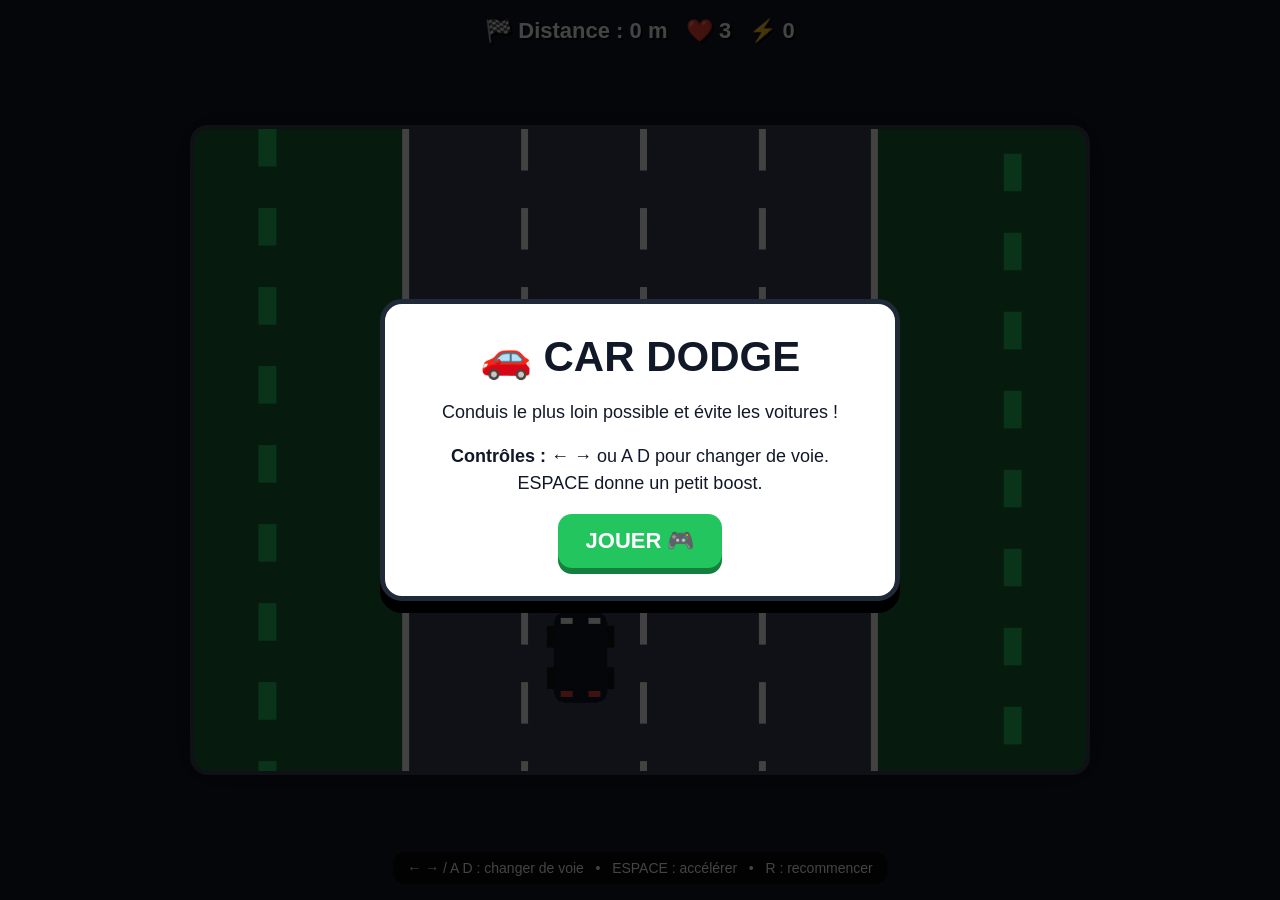
==== jeux/car-dodge/index.html @ 8bfec72a "Add files via upload" ====
<!DOCTYPE html>
<html lang="fr">
<head>
<meta charset="UTF-8">
<meta name="viewport" content="width=device-width,initial-scale=1.0">
<title>Car Dodge 🚗</title>
<style>
*{box-sizing:border-box}
html,body{margin:0;width:100%;height:100%;overflow:hidden;background:#111827;font-family:Arial,sans-serif;color:white}
body{display:flex;align-items:center;justify-content:center}
#wrap{position:relative;width:100vw;height:100vh;overflow:hidden;background:#111827;display:flex;align-items:center;justify-content:center}
canvas{display:block;width:min(92vw,900px);height:min(90vh,650px);background:#222;border:4px solid #374151;border-radius:18px;box-shadow:0 0 35px #0009}
#hud{position:absolute;top:18px;left:50%;transform:translateX(-50%);font-size:22px;font-weight:900;text-shadow:2px 2px #000;z-index:2;white-space:nowrap}
#help{position:absolute;bottom:16px;left:50%;transform:translateX(-50%);background:#000a;padding:8px 14px;border-radius:12px;font-size:14px;text-align:center;z-index:2}
.overlay{position:absolute;inset:0;display:flex;align-items:center;justify-content:center;background:#000b;z-index:5}
.panel{background:#fff;color:#111827;border:5px solid #1f2937;border-radius:22px;padding:28px;max-width:520px;text-align:center;box-shadow:0 12px 0 #000}
h1{margin:0 0 12px;font-size:42px}
p{font-size:18px;line-height:1.45}
button{border:0;border-radius:14px;background:#22c55e;color:white;font-size:22px;font-weight:900;padding:14px 28px;cursor:pointer;box-shadow:0 6px 0 #15803d}
button:active{transform:translateY(5px);box-shadow:0 1px 0 #15803d}
.hidden{display:none!important}
</style>
</head>
<body>
<div id="wrap">
<canvas id="game" width="900" height="650"></canvas>
<div id="hud">🏁 Distance : 0 m &nbsp; ❤️ 3 &nbsp; ⚡ 0</div>
<div id="help">← → / A D : changer de voie &nbsp; • &nbsp; ESPACE : accélérer &nbsp; • &nbsp; R : recommencer</div>

<div id="start" class="overlay">
  <div class="panel">
    <h1>🚗 CAR DODGE</h1>
    <p>Conduis le plus loin possible et évite les voitures !</p>
    <p><b>Contrôles :</b> ← → ou A D pour changer de voie. ESPACE donne un petit boost.</p>
    <button id="play">JOUER 🎮</button>
  </div>
</div>

<div id="gameOver" class="overlay hidden">
  <div class="panel">
    <h1>💥 ACCIDENT !</h1>
    <p id="finalText"></p>
    <button id="again">REJOUER 🔄</button>
  </div>
</div>
</div>

<script>
const canvas=document.getElementById("game");
const ctx=canvas.getContext("2d");
const W=900,H=650;

let keys={},playing=false,score=0,lives=3,speed=5,roadOffset=0,lastTime=0;
let spawnTimer=0,boost=0;
const road={x:210,w:480};
const lanes=[270,390,510,630];
const player={lane:1,x:lanes[1],y:535,w:54,h:92,targetX:lanes[1]};
let cars=[];

document.addEventListener("keydown",e=>{
  const k=e.key.toLowerCase();
  keys[k]=true;
  if(["arrowleft","arrowright"," "].includes(k)) e.preventDefault();

  if(!playing)return;

  if((k==="arrowleft"||k==="a") && player.targetX===player.x){
    const i=lanes.indexOf(player.x);
    if(i>0) player.targetX=lanes[i-1];
  }
  if((k==="arrowright"||k==="d") && player.targetX===player.x){
    const i=lanes.indexOf(player.x);
    if(i<lanes.length-1) player.targetX=lanes[i+1];
  }
  if(k==="r") resetGame();
});
document.addEventListener("keyup",e=>keys[e.key.toLowerCase()]=false);

function resetGame(){
  score=0;lives=3;speed=5;roadOffset=0;spawnTimer=0;boost=0;cars=[];
  player.lane=1;player.x=lanes[1];player.targetX=lanes[1];
  playing=true;
  document.getElementById("gameOver").classList.add("hidden");
  updateHud();
}

function updateHud(){
  document.getElementById("hud").innerHTML=
    `🏁 Distance : ${Math.floor(score)} m &nbsp; ❤️ ${lives} &nbsp; ⚡ ${Math.floor(boost)}`;
}

function spawnCar(){
  const lane=Math.floor(Math.random()*lanes.length);
  const colors=["#ef4444","#3b82f6","#f59e0b","#a855f7","#14b8a6"];
  cars.push({
    x:lanes[lane],y:-120,w:54,h:92,
    speed:speed*(0.75+Math.random()*0.35),
    color:colors[Math.floor(Math.random()*colors.length)]
  });
}

function hit(a,b){
  return a.x-a.w/2 < b.x+b.w/2 &&
         a.x+a.w/2 > b.x-b.w/2 &&
         a.y < b.y+b.h/2 &&
         a.y+a.h/2 > b.y-b.h/2;
}

function update(dt){
  if(!playing)return;

  const boosting=keys[" "]&&boost>0;
  if(boosting)boost=Math.max(0,boost-dt*18);

  const moveSpeed=0.22*dt;
  player.x+=(player.targetX-player.x)*moveSpeed;

  const roadSpeed=(speed+(boosting?4:0))*dt;
  roadOffset=(roadOffset+roadSpeed)%80;

  score+=dt*0.045*(speed+(boosting?4:0));
  speed=Math.min(13,5+score/250);

  spawnTimer+=dt;
  const interval=Math.max(430,1050-score*1.2);
  if(spawnTimer>interval){
    spawnTimer=0;
    spawnCar();
  }

  for(let i=cars.length-1;i>=0;i--){
    const car=cars[i];
    car.y+=car.speed*dt*0.06+roadSpeed*0.055;

    if(hit(
      {x:player.x,y:player.y,w:player.w-10,h:player.h-10},
      car
    )){
      cars.splice(i,1);
      lives--;
      player.targetX=lanes[Math.max(0,Math.min(3,lanes.indexOf(player.targetX)+
        (Math.random()<0.5?-1:1)))];
      boost=0;
      if(lives<=0){endGame();return;}
    }else if(car.y>H+150){
      cars.splice(i,1);
      boost=Math.min(100,boost+12);
    }
  }

  updateHud();
}

function drawCar(x,y,w,h,color,playerCar=false){
  ctx.save();
  ctx.translate(x,y);

  ctx.fillStyle="#111";
  ctx.fillRect(-w/2-7,-h/2+14,8,22);
  ctx.fillRect(w/2-1,-h/2+14,8,22);
  ctx.fillRect(-w/2-7,h/2-36,8,22);
  ctx.fillRect(w/2-1,h/2-36,8,22);

  ctx.fillStyle=color;
  ctx.roundRect(-w/2,-h/2,w,h,10);
  ctx.fill();

  ctx.fillStyle=playerCar?"#93c5fd":"#cbd5e1";
  ctx.roundRect(-w/2+9,-h/2+17,w-18,31,7);
  ctx.fill();

  ctx.fillStyle="#111827";
  ctx.roundRect(-w/2+12,-h/2+21,w-24,22,5);
  ctx.fill();

  ctx.fillStyle="#f8fafc";
  ctx.fillRect(-w/2+7,-h/2+6,12,6);
  ctx.fillRect(w/2-19,-h/2+6,12,6);

  ctx.fillStyle="#ef4444";
  ctx.fillRect(-w/2+7,h/2-12,12,6);
  ctx.fillRect(w/2-19,h/2-12,12,6);

  ctx.restore();
}

function draw(){
  ctx.clearRect(0,0,W,H);

  // herbe
  ctx.fillStyle="#166534";
  ctx.fillRect(0,0,W,H);

  // décor latéral
  for(let y=-80+(roadOffset%80);y<H;y+=80){
    ctx.fillStyle="#22c55e";
    ctx.fillRect(65,y,18,38);
    ctx.fillRect(817,y+25,18,38);
  }

  // route
  ctx.fillStyle="#374151";
  ctx.fillRect(road.x,0,road.w,H);

  // bandes extérieures
  ctx.fillStyle="#f8fafc";
  ctx.fillRect(road.x,0,7,H);
  ctx.fillRect(road.x+road.w-7,0,7,H);

  // lignes centrales
  ctx.fillStyle="#f8fafc";
  for(let x=road.x+120;x<road.x+road.w;x+=120){
    for(let y=-80+roadOffset;y<H;y+=80){
      ctx.fillRect(x,y,7,42);
    }
  }

  // voitures ennemies
  cars.forEach(c=>drawCar(c.x,c.y,c.w,c.h,c.color));

  // joueur
  drawCar(player.x,player.y,player.w,player.h,"#2563eb",true);

  // boost
  if(keys[" "]&&boost>0){
    ctx.fillStyle="#fbbf24";
    ctx.beginPath();
    ctx.moveTo(player.x-12,player.y+player.h/2);
    ctx.lineTo(player.x,player.y+player.h/2+38);
    ctx.lineTo(player.x+12,player.y+player.h/2);
    ctx.fill();
  }
}

function endGame(){
  playing=false;
  document.getElementById("finalText").textContent=
    `Distance parcourue : ${Math.floor(score)} m`;
  document.getElementById("gameOver").classList.remove("hidden");
}

document.getElementById("play").onclick=()=>{
  document.getElementById("start").classList.add("hidden");
  resetGame();
};
document.getElementById("again").onclick=resetGame;

function loop(t){
  const dt=Math.min(32,t-lastTime||16);
  lastTime=t;
  update(dt);
  draw();
  requestAnimationFrame(loop);
}
draw();
requestAnimationFrame(loop);
</script>
</body>
</html>
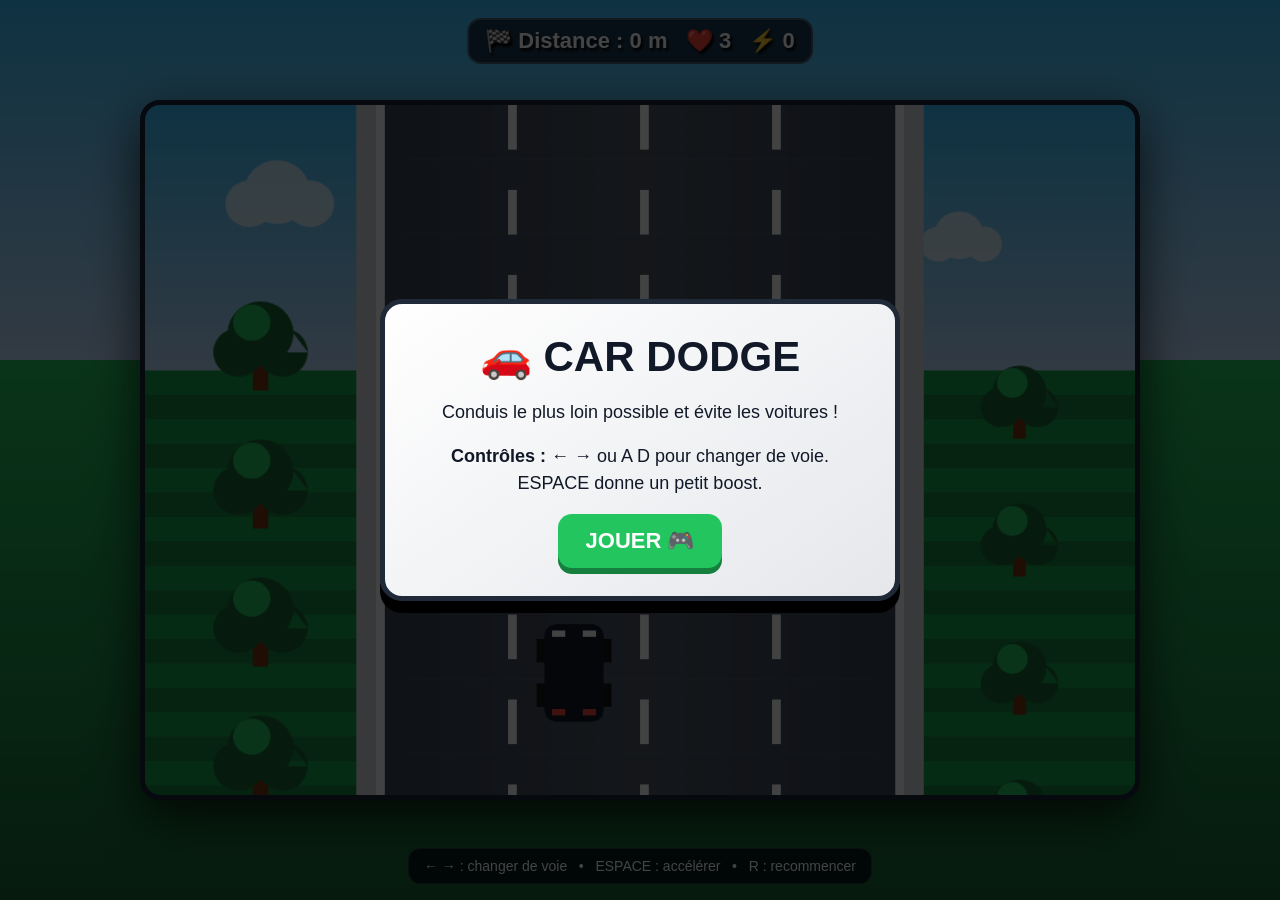
==== commit 5cf6aca7: "Update index.html" ====
--- a/jeux/car-dodge/index.html
+++ b/jeux/car-dodge/index.html
@@ -6,14 +6,14 @@
 <title>Car Dodge 🚗</title>
 <style>
 *{box-sizing:border-box}
-html,body{margin:0;width:100%;height:100%;overflow:hidden;background:#111827;font-family:Arial,sans-serif;color:white}
+html,body{margin:0;width:100%;height:100%;overflow:hidden;background:#07111f;font-family:Arial,sans-serif;color:white}
 body{display:flex;align-items:center;justify-content:center}
-#wrap{position:relative;width:100vw;height:100vh;overflow:hidden;background:#111827;display:flex;align-items:center;justify-content:center}
-canvas{display:block;width:min(92vw,900px);height:min(90vh,650px);background:#222;border:4px solid #374151;border-radius:18px;box-shadow:0 0 35px #0009}
-#hud{position:absolute;top:18px;left:50%;transform:translateX(-50%);font-size:22px;font-weight:900;text-shadow:2px 2px #000;z-index:2;white-space:nowrap}
-#help{position:absolute;bottom:16px;left:50%;transform:translateX(-50%);background:#000a;padding:8px 14px;border-radius:12px;font-size:14px;text-align:center;z-index:2}
+#wrap{position:relative;width:100vw;height:100vh;overflow:hidden;background:linear-gradient(#38bdf8 0%,#bfdbfe 40%,#22c55e 40%,#166534 100%);display:flex;align-items:center;justify-content:center}
+canvas{display:block;width:min(94vw,1000px);height:min(92vh,700px);background:#222;border:5px solid #172033;border-radius:20px;box-shadow:0 18px 50px #000b}
+#hud{position:absolute;top:18px;left:50%;transform:translateX(-50%);font-size:22px;font-weight:900;text-shadow:2px 3px 3px #000;z-index:2;white-space:nowrap;background:#0f172acc;padding:8px 16px;border-radius:14px;border:2px solid #ffffff33}
+#help{position:absolute;bottom:16px;left:50%;transform:translateX(-50%);background:#020617cc;padding:9px 15px;border-radius:12px;font-size:14px;text-align:center;z-index:2;border:1px solid #ffffff22}
 .overlay{position:absolute;inset:0;display:flex;align-items:center;justify-content:center;background:#000b;z-index:5}
-.panel{background:#fff;color:#111827;border:5px solid #1f2937;border-radius:22px;padding:28px;max-width:520px;text-align:center;box-shadow:0 12px 0 #000}
+.panel{background:linear-gradient(145deg,#fff,#e5e7eb);color:#111827;border:5px solid #1f2937;border-radius:22px;padding:28px;max-width:520px;text-align:center;box-shadow:0 12px 0 #000}
 h1{margin:0 0 12px;font-size:42px}
 p{font-size:18px;line-height:1.45}
 button{border:0;border-radius:14px;background:#22c55e;color:white;font-size:22px;font-weight:900;padding:14px 28px;cursor:pointer;box-shadow:0 6px 0 #15803d}
@@ -25,7 +25,7 @@
 <div id="wrap">
 <canvas id="game" width="900" height="650"></canvas>
 <div id="hud">🏁 Distance : 0 m &nbsp; ❤️ 3 &nbsp; ⚡ 0</div>
-<div id="help">← → / A D : changer de voie &nbsp; • &nbsp; ESPACE : accélérer &nbsp; • &nbsp; R : recommencer</div>
+<div id="help">← → : changer de voie &nbsp; • &nbsp; ESPACE : accélérer &nbsp; • &nbsp; R : recommencer</div>
 
 <div id="start" class="overlay">
   <div class="panel">
@@ -50,7 +50,7 @@
 const ctx=canvas.getContext("2d");
 const W=900,H=650;
 
-let keys={},playing=false,score=0,lives=3,speed=5,roadOffset=0,lastTime=0;
+let keys={},playing=false,score=0,lives=3,speed=4.2,roadOffset=0,lastTime=0;
 let spawnTimer=0,boost=0;
 const road={x:210,w:480};
 const lanes=[270,390,510,630];
@@ -64,11 +64,11 @@
 
   if(!playing)return;
 
-  if((k==="arrowleft"||k==="a") && player.targetX===player.x){
+  if(k==="arrowleft" && player.targetX===player.x){
     const i=lanes.indexOf(player.x);
     if(i>0) player.targetX=lanes[i-1];
   }
-  if((k==="arrowright"||k==="d") && player.targetX===player.x){
+  if(k==="arrowright" && player.targetX===player.x){
     const i=lanes.indexOf(player.x);
     if(i<lanes.length-1) player.targetX=lanes[i+1];
   }
@@ -77,7 +77,7 @@
 document.addEventListener("keyup",e=>keys[e.key.toLowerCase()]=false);
 
 function resetGame(){
-  score=0;lives=3;speed=5;roadOffset=0;spawnTimer=0;boost=0;cars=[];
+  score=0;lives=3;speed=4.2;roadOffset=0;spawnTimer=0;boost=0;cars=[];
   player.lane=1;player.x=lanes[1];player.targetX=lanes[1];
   playing=true;
   document.getElementById("gameOver").classList.add("hidden");
@@ -100,10 +100,11 @@
 }
 
 function hit(a,b){
-  return a.x-a.w/2 < b.x+b.w/2 &&
-         a.x+a.w/2 > b.x-b.w/2 &&
-         a.y < b.y+b.h/2 &&
-         a.y+a.h/2 > b.y-b.h/2;
+  // Hitbox réduite : la collision correspond mieux aux carrosseries visibles.
+  const aw=a.w*0.72, ah=a.h*0.82;
+  const bw=b.w*0.72, bh=b.h*0.82;
+  return Math.abs(a.x-b.x) < (aw+bw)/2 &&
+         Math.abs(a.y-b.y) < (ah+bh)/2;
 }
 
 function update(dt){
@@ -112,14 +113,20 @@
   const boosting=keys[" "]&&boost>0;
   if(boosting)boost=Math.max(0,boost-dt*18);
 
-  const moveSpeed=0.22*dt;
+  const moveSpeed=Math.min(1,0.18*dt);
   player.x+=(player.targetX-player.x)*moveSpeed;
 
-  const roadSpeed=(speed+(boosting?4:0))*dt;
+  // Impossible de sortir de la route et d'aller dans l'herbe.
+  const minPlayerX=road.x+player.w/2+8;
+  const maxPlayerX=road.x+road.w-player.w/2-8;
+  player.x=Math.max(minPlayerX,Math.min(maxPlayerX,player.x));
+  player.targetX=Math.max(minPlayerX,Math.min(maxPlayerX,player.targetX));
+
+  const roadSpeed=(speed+(boosting?3.2:0))*dt;
   roadOffset=(roadOffset+roadSpeed)%80;
 
   score+=dt*0.045*(speed+(boosting?4:0));
-  speed=Math.min(13,5+score/250);
+  speed=Math.min(8.5,4.2+score/420);
 
   spawnTimer+=dt;
   const interval=Math.max(430,1050-score*1.2);
@@ -187,49 +194,111 @@
 function draw(){
   ctx.clearRect(0,0,W,H);
 
-  // herbe
-  ctx.fillStyle="#166534";
+  // Ciel et horizon.
+  const sky=ctx.createLinearGradient(0,0,0,H);
+  sky.addColorStop(0,"#38bdf8");
+  sky.addColorStop(.40,"#bfdbfe");
+  sky.addColorStop(.41,"#4ade80");
+  sky.addColorStop(1,"#166534");
+  ctx.fillStyle=sky;
   ctx.fillRect(0,0,W,H);
 
-  // décor latéral
-  for(let y=-80+(roadOffset%80);y<H;y+=80){
-    ctx.fillStyle="#22c55e";
-    ctx.fillRect(65,y,18,38);
-    ctx.fillRect(817,y+25,18,38);
-  }
-
-  // route
-  ctx.fillStyle="#374151";
+  drawCloud(120,85,1);
+  drawCloud(740,125,.75);
+
+  // Herbe.
+  ctx.fillStyle="#15803d";
+  ctx.fillRect(0,250,W,H-250);
+  for(let y=250-(roadOffset*.35%46);y<H;y+=46){
+    ctx.fillStyle="#16a34a";
+    ctx.fillRect(0,y,W,23);
+  }
+
+  // Arbres animés sur les côtés.
+  for(let y=215-(roadOffset%130);y<H+100;y+=130){
+    drawTree(105,y,1);
+    drawTree(795,y+55,.82);
+  }
+
+  // Accotements.
+  ctx.fillStyle="#d1d5db";
+  ctx.fillRect(road.x-18,0,18,H);
+  ctx.fillRect(road.x+road.w,0,18,H);
+
+  // Route avec dégradé.
+  const asphalt=ctx.createLinearGradient(road.x,0,road.x+road.w,0);
+  asphalt.addColorStop(0,"#374151");
+  asphalt.addColorStop(.5,"#4b5563");
+  asphalt.addColorStop(1,"#374151");
+  ctx.fillStyle=asphalt;
   ctx.fillRect(road.x,0,road.w,H);
 
-  // bandes extérieures
+  // Texture légère.
+  for(let y=-20+(roadOffset%70);y<H;y+=70){
+    ctx.fillStyle="#ffffff08";
+    ctx.fillRect(road.x+25,y,road.w-50,2);
+  }
+
+  // Bords de la route.
   ctx.fillStyle="#f8fafc";
-  ctx.fillRect(road.x,0,7,H);
-  ctx.fillRect(road.x+road.w-7,0,7,H);
-
-  // lignes centrales
-  ctx.fillStyle="#f8fafc";
+  ctx.fillRect(road.x,0,8,H);
+  ctx.fillRect(road.x+road.w-8,0,8,H);
+
+  // Lignes entre les voies.
   for(let x=road.x+120;x<road.x+road.w;x+=120){
     for(let y=-80+roadOffset;y<H;y+=80){
-      ctx.fillRect(x,y,7,42);
+      ctx.fillStyle="#f8fafc";
+      ctx.fillRect(x,y,8,42);
     }
   }
 
-  // voitures ennemies
   cars.forEach(c=>drawCar(c.x,c.y,c.w,c.h,c.color));
-
-  // joueur
   drawCar(player.x,player.y,player.w,player.h,"#2563eb",true);
 
-  // boost
+  // Flammes du boost.
   if(keys[" "]&&boost>0){
-    ctx.fillStyle="#fbbf24";
+    const flame=ctx.createLinearGradient(player.x,player.y+45,player.x,player.y+90);
+    flame.addColorStop(0,"#fde047");
+    flame.addColorStop(1,"#f97316");
+    ctx.fillStyle=flame;
     ctx.beginPath();
-    ctx.moveTo(player.x-12,player.y+player.h/2);
-    ctx.lineTo(player.x,player.y+player.h/2+38);
-    ctx.lineTo(player.x+12,player.y+player.h/2);
+    ctx.moveTo(player.x-12,player.y+player.h/2-2);
+    ctx.lineTo(player.x,player.y+player.h/2+42);
+    ctx.lineTo(player.x+12,player.y+player.h/2-2);
     ctx.fill();
   }
+}
+
+function drawCloud(x,y,s){
+  ctx.save();
+  ctx.translate(x,y);
+  ctx.scale(s,s);
+  ctx.fillStyle="#ffffffaa";
+  ctx.beginPath();
+  ctx.arc(-25,8,22,0,Math.PI*2);
+  ctx.arc(0,-3,30,0,Math.PI*2);
+  ctx.arc(30,8,22,0,Math.PI*2);
+  ctx.fill();
+  ctx.restore();
+}
+
+function drawTree(x,y,s){
+  ctx.save();
+  ctx.translate(x,y);
+  ctx.scale(s,s);
+  ctx.fillStyle="#78350f";
+  ctx.fillRect(-7,12,14,42);
+  ctx.fillStyle="#166534";
+  ctx.beginPath();
+  ctx.arc(0,0,30,0,Math.PI*2);
+  ctx.arc(-20,18,23,0,Math.PI*2);
+  ctx.arc(20,18,23,0,Math.PI*2);
+  ctx.fill();
+  ctx.fillStyle="#22c55e";
+  ctx.beginPath();
+  ctx.arc(-8,-10,17,0,Math.PI*2);
+  ctx.fill();
+  ctx.restore();
 }
 
 function endGame(){
